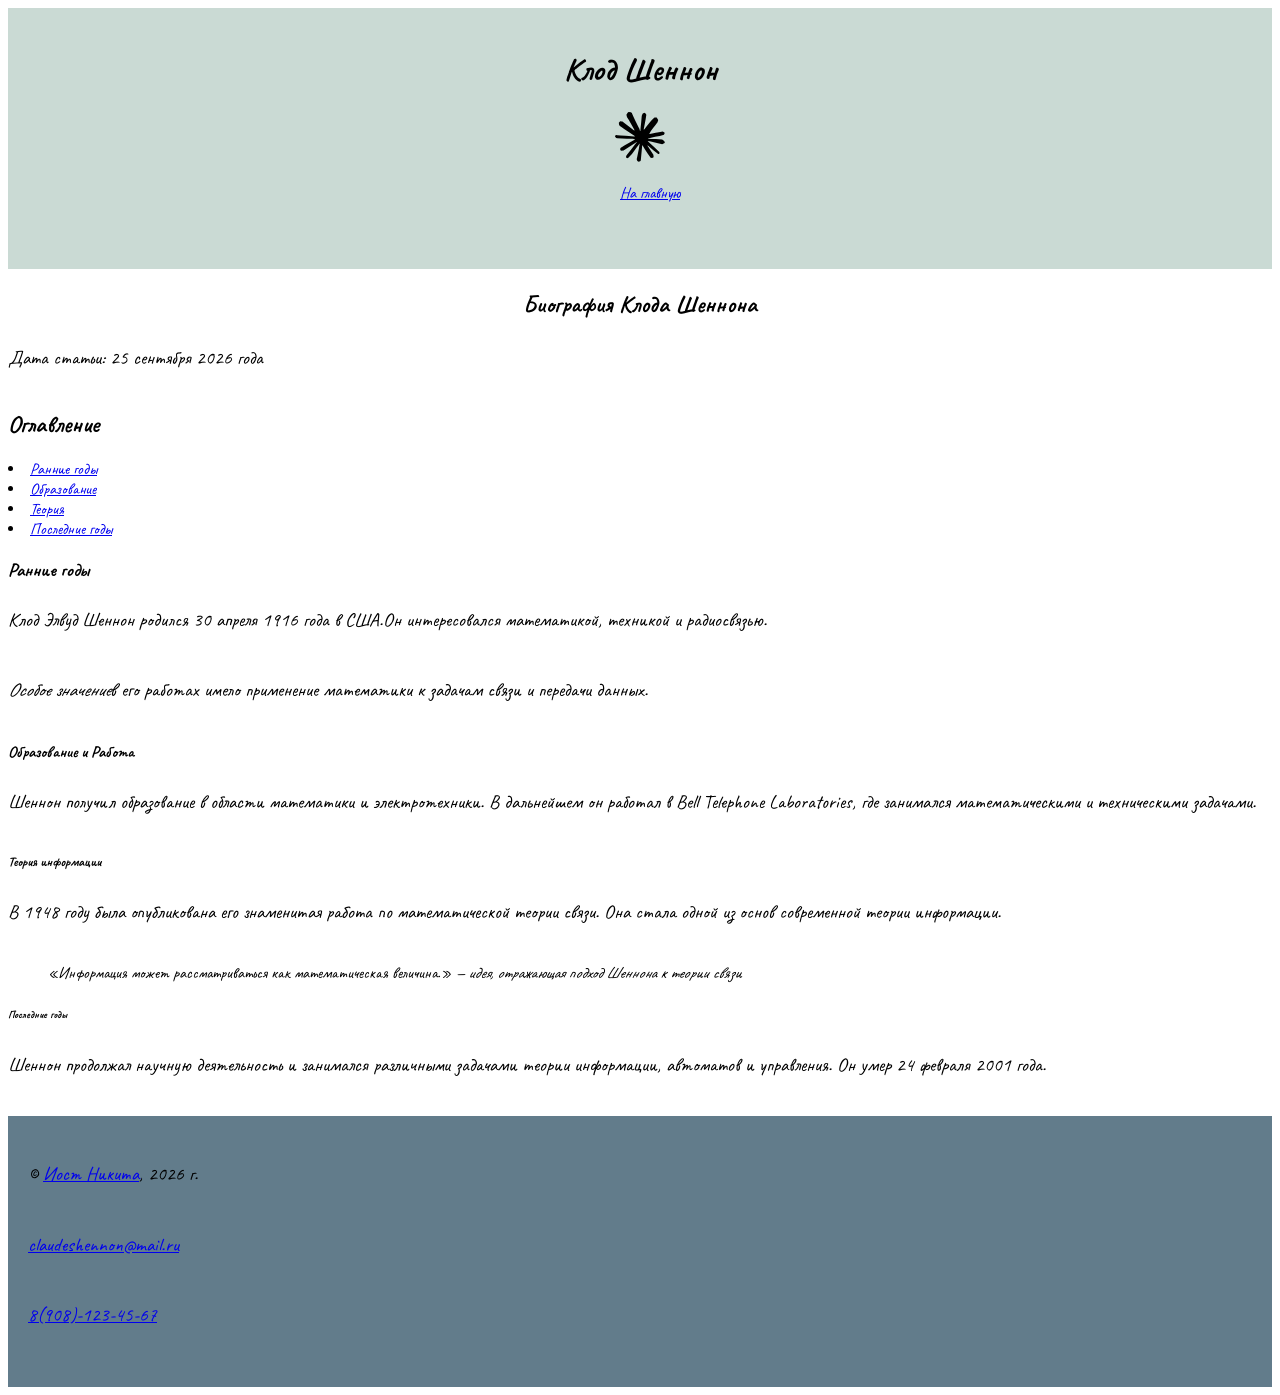
==== pr2/article1.html @ 6f9a9420 "Add files via upload" ====
<!DOCTYPE html>
<html lang="ru">
<head>
    <meta charset="UTF-8">
    <meta name="viewport" content="width=device-width, initial-scale=1.0">
    <title>Клод Шеннон</title>
    <link rel="preconnect" href="https://fonts.googleapis.com">
<link rel="preconnect" href="https://fonts.gstatic.com" crossorigin>
<link href="https://fonts.googleapis.com/css2?family=Caveat:wght@400..700&display=swap" rel="stylesheet">
    <link rel="stylesheet" href="css/style.css">
</head>
<body>
    <header>
        <h1>Клод Шеннон</h1>
        <img width="50px"src="img/claude.svg" alt="icon">
        <nav>
            <ul>
                <li>
                    <a href="index.html">На главную</a>
                </li>
            </ul>
        </nav>
    </header>
    <main>
        <section class="content">
        
            <h2>Биография Клода Шеннона</h2>
            <p>Дата статьи: <time datetime="2026-09-25">25 сентября 2026 года</time> </p>
                <h1>Оглавление</h1>
                <li><a href="#early_years">Ранние годы</a></li>
                <li><a href="#education">Образование</a></li>
                <li><a href="#theory">Теория</a></li>
                <li><a href="#recent_years">Последние годы</a></li>
            <h3 id="early_years">Ранние годы</h3>
            <p>Клод Элвуд Шеннон родился 30 апреля 1916 года в США.Он интересовался математикой, техникой и радиосвязью.</p>
            <p><em>Особое значение</em>в его работах имело применение математики к задачам связи и передачи данных.</p>
            <h4 id="education">Образование и Работа</h4>
            <p>Шеннон получил образование в области математики и электротехники. В дальнейшем он работал в Bell Telephone Laboratories, где занимался математическими и техническими задачами.</p>
            <h5 id="theory">Теория информации</h5>
            <p>В 1948 году была опубликована его знаменитая работа по математической теории связи. Она стала одной из основ современной теории информации.</p>
            <blockquote>
                <q>Информация может рассматриваться как математическая величина.</q>
                <cite>— идея, отражающая подход Шеннона к теории связи</cite>
            </blockquote>
            <h6 id="recent_years">Последние годы</h6>
            <p>Шеннон продолжал научную деятельность и занимался различными задачами теории информации, автоматов и управления. Он умер 24 февраля 2001 года.</p>
        </section>
    </main>
    <footer>
        <p>&copy; <a href="https://vk.com/">Иост Никита</a>, 2026 г.</p>
        <p><a target="_blank" href="mailto:claudeshennon@mail.ru" > claudeshennon@mail.ru </a> </p>
        <p> <a href="tel:89081234567" >8(908)-123-45-67</a></p>
        <p class="footer-icons"><a href="" target="_blank"><i class="fa-brands fa-wikipedia-w"></i></a>
    </footer>
</body>
---- pr2/css/style.css ----
*{
    margin: 0
    padding 0
}
html{ 
    font-size: 1em;
     font-family: "Caveat", cursive;
}

header {
    background-color: rgb(202, 218, 212);
    text-align: center;
    padding-bottom: 50px;
    padding-top: 20px;
}

footer {
    background-color: rgb(98, 124, 139);
    padding: 20px 20px;
}

#about {
    background-color: rgb(207, 217, 231);
    padding: 20px;
    text-align: center;
}

#articles {
    background-color: rgb(183, 215, 245);
    padding: 20px;
}

p {
    text-align: justify;
    font-size: 1.2rem;
    line-height: 2.4rem;
    margin-bottom: 2rem;
}

h2 {
    text-align: center;
    font-size: 1.5rem;
}
ol {
    padding-left: 3rem;
}
nav ul {
    padding-left: 20px;
}
nav ul {
    list-style: none;
    display: flex;  
    gap: 60px;
    justify-content: center;
}
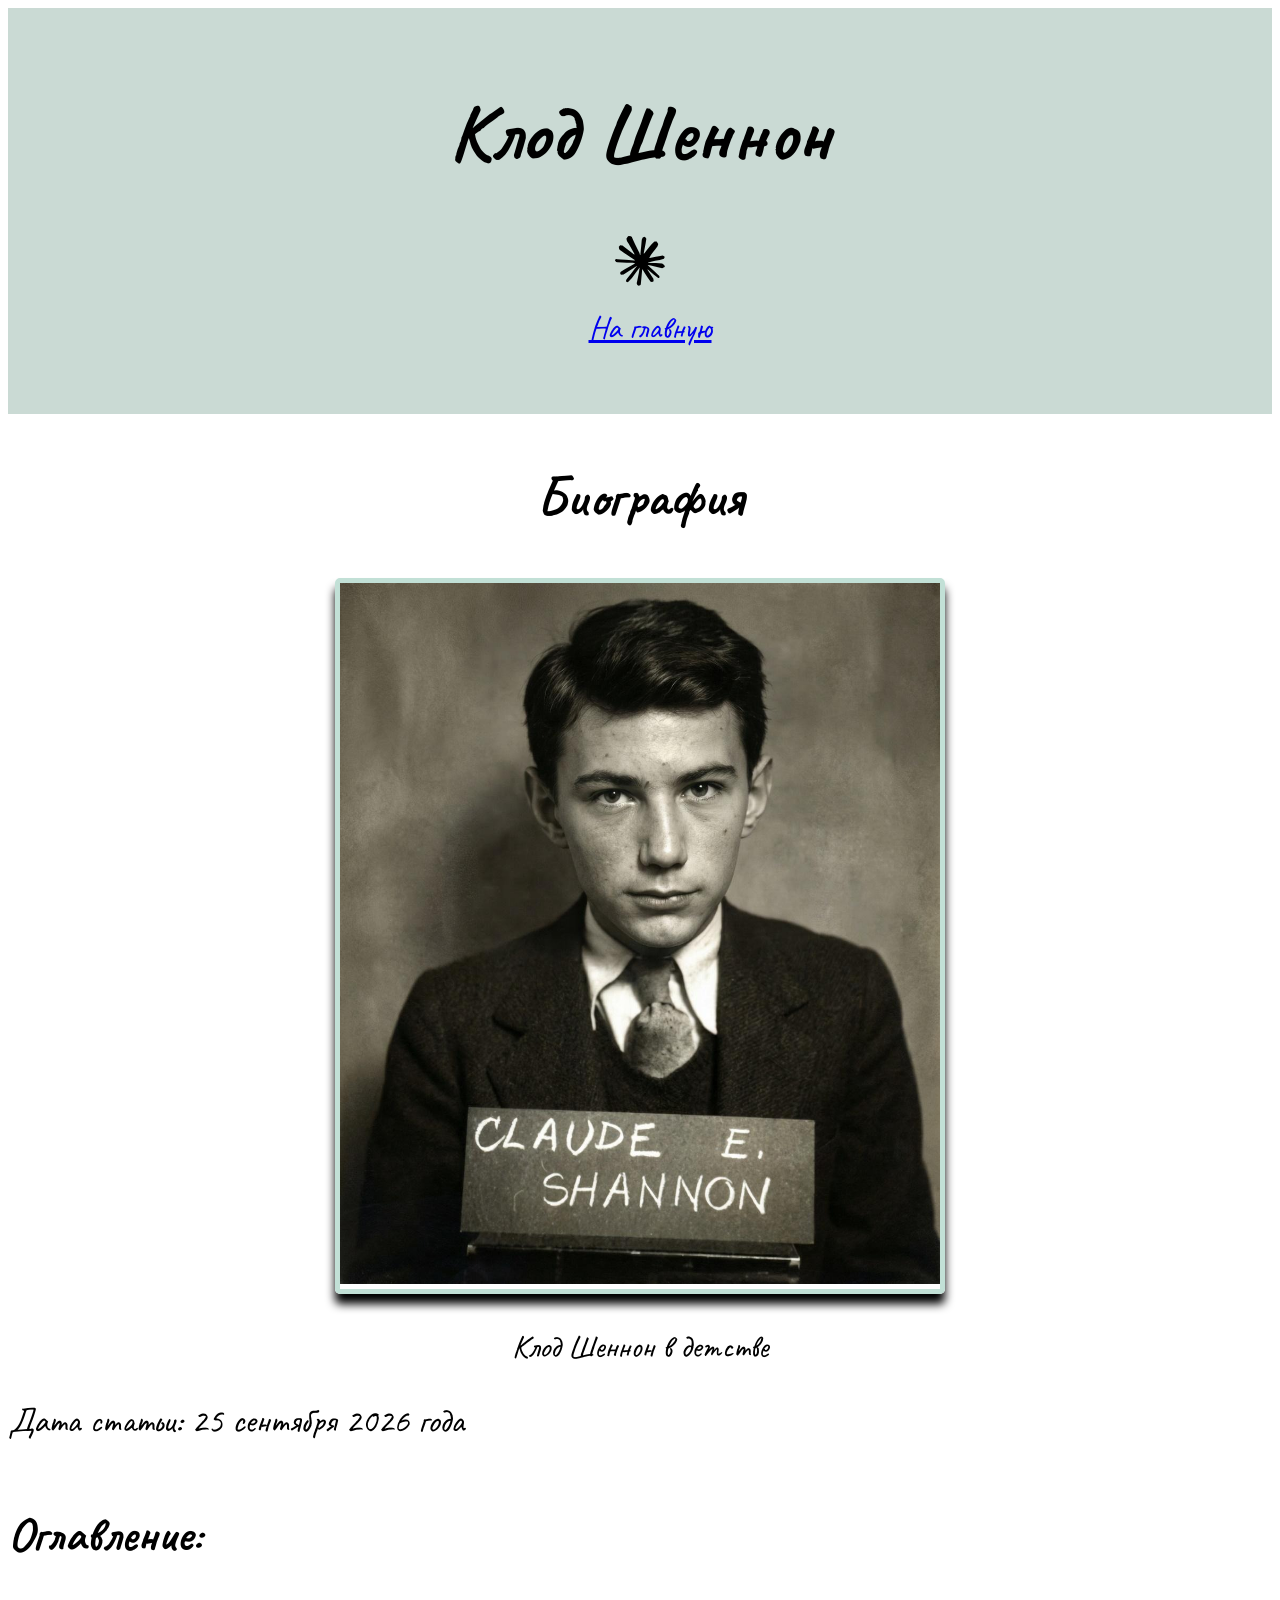
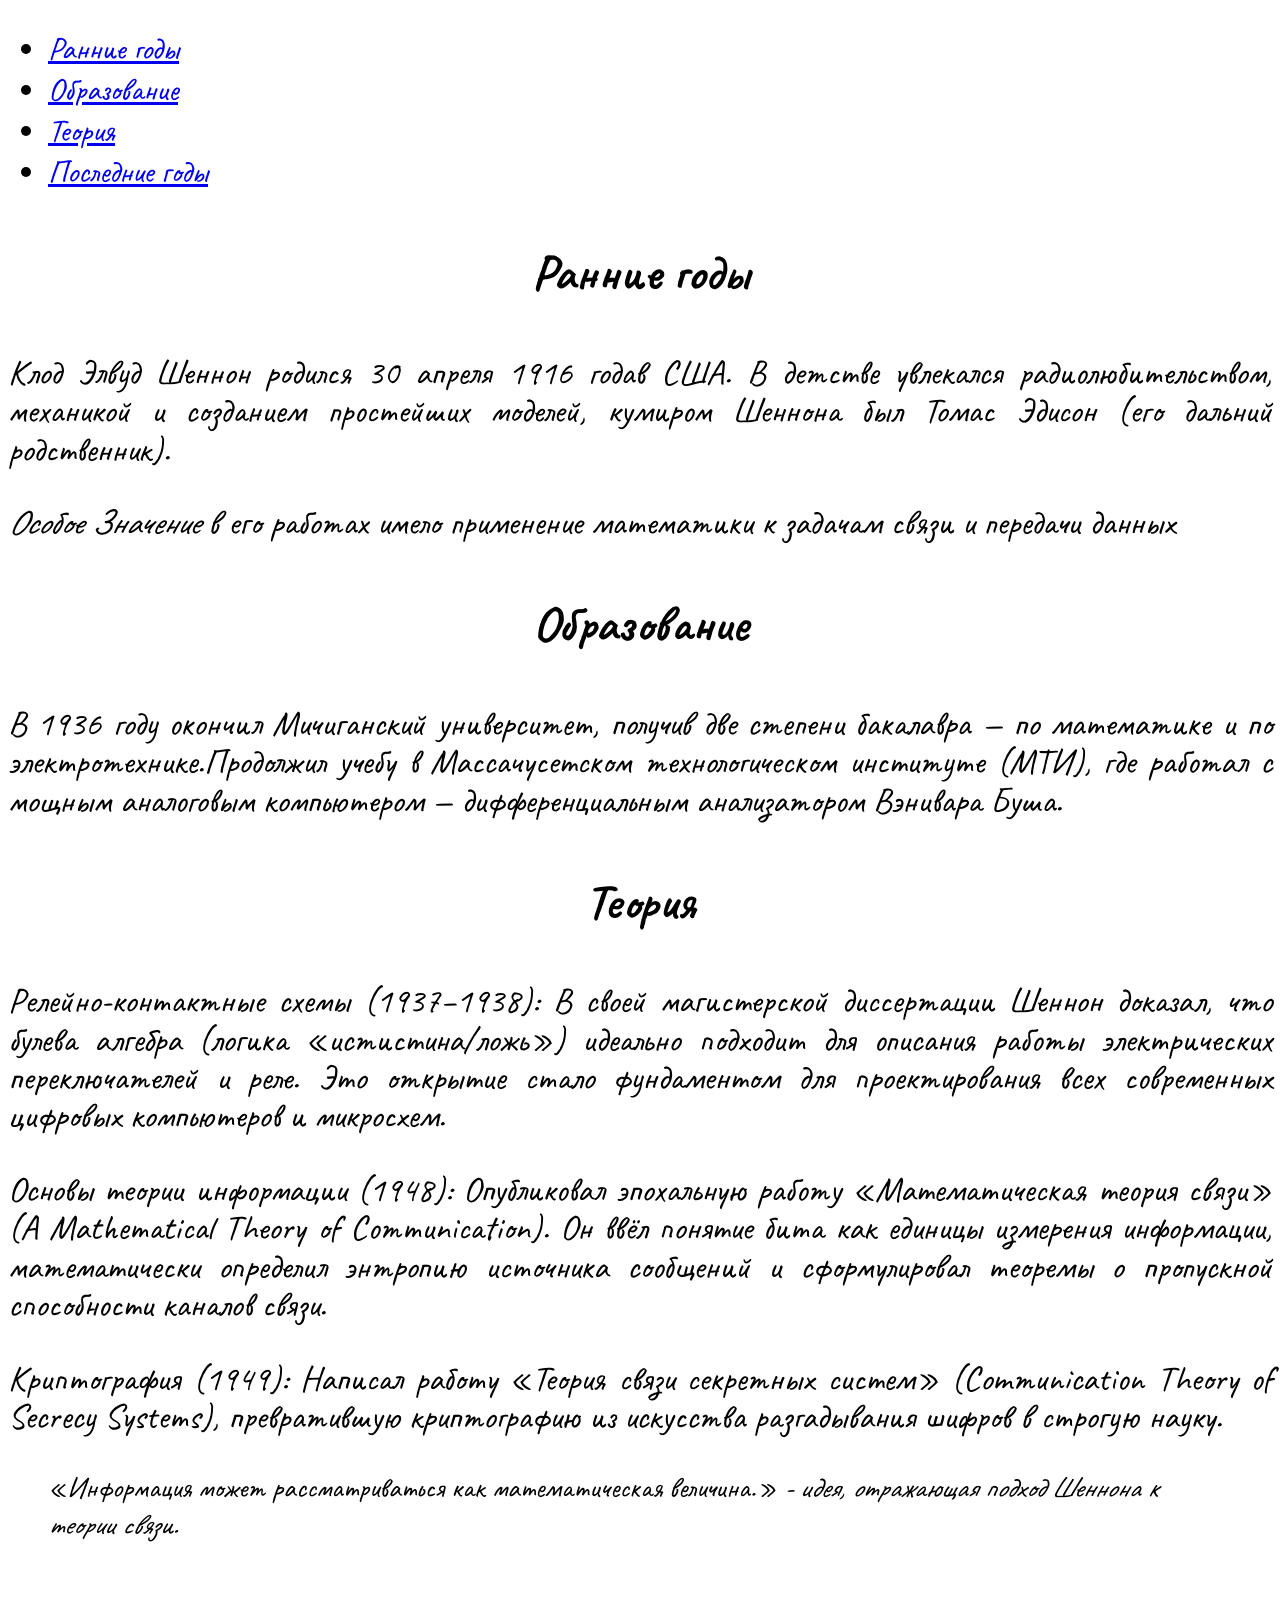
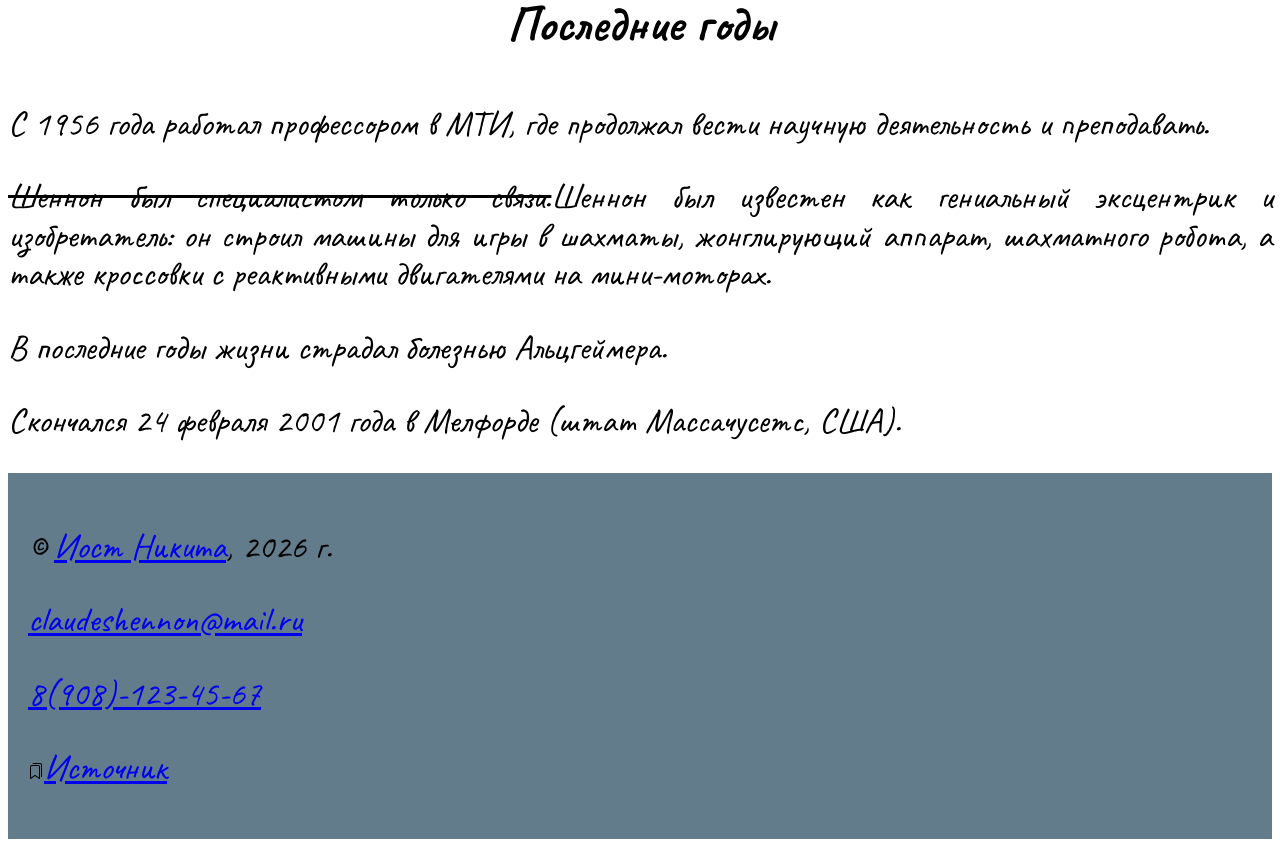
==== commit b7be6c10: "Add files via upload" ====
--- a/pr2/article1.html
+++ b/pr2/article1.html
@@ -23,33 +23,45 @@
     </header>
     <main>
         <section class="content">
-        
-            <h2>Биография Клода Шеннона</h2>
-            <p>Дата статьи: <time datetime="2026-09-25">25 сентября 2026 года</time> </p>
-                <h1>Оглавление</h1>
-                <li><a href="#early_years">Ранние годы</a></li>
-                <li><a href="#education">Образование</a></li>
-                <li><a href="#theory">Теория</a></li>
-                <li><a href="#recent_years">Последние годы</a></li>
-            <h3 id="early_years">Ранние годы</h3>
-            <p>Клод Элвуд Шеннон родился 30 апреля 1916 года в США.Он интересовался математикой, техникой и радиосвязью.</p>
-            <p><em>Особое значение</em>в его работах имело применение математики к задачам связи и передачи данных.</p>
-            <h4 id="education">Образование и Работа</h4>
-            <p>Шеннон получил образование в области математики и электротехники. В дальнейшем он работал в Bell Telephone Laboratories, где занимался математическими и техническими задачами.</p>
-            <h5 id="theory">Теория информации</h5>
-            <p>В 1948 году была опубликована его знаменитая работа по математической теории связи. Она стала одной из основ современной теории информации.</p>
-            <blockquote>
-                <q>Информация может рассматриваться как математическая величина.</q>
-                <cite>— идея, отражающая подход Шеннона к теории связи</cite>
-            </blockquote>
-            <h6 id="recent_years">Последние годы</h6>
-            <p>Шеннон продолжал научную деятельность и занимался различными задачами теории информации, автоматов и управления. Он умер 24 февраля 2001 года.</p>
+            <h2>Биография</h2>
+            <div>
+            <img width="600px"  src="img/194bb89bb1df69897e4e62694b889470.jpeg" alt="Детское фото Клода Шеннона">
+            </div>
+            <figure>Клод Шеннон в детстве</figure>
+            <p>Дата статьи: <time datetime="2026-09-25">25 сентября 2026 года</time></p>
+            <h4>Оглавление:</h4>
+            <ul>
+            <li><a href="#early_years">Ранние годы</a></li>
+            <li><a href="#education">Образование</a></li>
+            <li><a href="#theory">Теория</a></li>
+            <li><a href="#recent_years">Последние годы</a></li>
+            </ul>
+        <h3 id="early_years">Ранние годы</h3>
+        <p>Клод Элвуд Шеннон родился <time datetime="1916-04-30">30 апреля 1916 года</time>в США. В детстве увлекался радиолюбительством, механикой и созданием простейших моделей, кумиром Шеннона был Томас Эдисон (его дальний родственник).</p>
+        <p><em>Особое Значение</em> в его работах имело применение математики к задачам связи и передачи данных</p>
+        <h3 id="education">Образование</h3>
+        <p>В 1936 году окончил Мичиганский университет, получив две степени бакалавра — по математике и по электротехнике.Продолжил учебу в Массачусетском технологическом институте (МТИ), где работал с мощным аналоговым компьютером — дифференциальным анализатором Вэнивара Буша.</p>
+        <h3 id="theory">Теория</h3>
+        <p>Релейно-контактные схемы (1937–1938): В своей магистерской диссертации Шеннон доказал, что булева алгебра (логика «истистина/ложь») идеально подходит для описания работы электрических переключателей и реле. Это открытие стало фундаментом для проектирования всех современных цифровых компьютеров и микросхем.</p>
+        <p>Основы теории информации (1948): Опубликовал эпохальную работу «Математическая теория связи» (A Mathematical Theory of Communication). Он ввёл понятие бита как единицы измерения информации, математически определил энтропию источника сообщений и сформулировал теоремы о пропускной способности каналов связи.</p>
+        <p>Криптография (1949): Написал работу «Теория связи секретных систем» (Communication Theory of Secrecy Systems), превратившую криптографию из искусства разгадывания шифров в строгую науку.</p>
+        <blockquote>
+            <q>Информация может рассматриваться как математическая величина.</q>
+            <cite>- идея, отражающая подход Шеннона к теории связи.</cite>
+        </blockquote>
+        <h3 id="recent_years">Последние годы</h3>
+        <p>С 1956 года работал профессором в МТИ, где продолжал вести научную деятельность и преподавать.</p>
+        <p><del>Шеннон был специалистом только связи.</del>Шеннон был известен как гениальный эксцентрик и изобретатель: он строил машины для игры в шахматы, жонглирующий аппарат, шахматного робота, а также кроссовки с реактивными двигателями на мини-моторах.</p>
+        <p>В последние годы жизни страдал болезнью Альцгеймера.</p>
+        <p>Скончался <time datetime="2001-02-24">24 февраля 2001 года</time> в Мелфорде (штат Массачусетс, США).</p>
+        </blockquote>
         </section>
     </main>
     <footer>
         <p>&copy; <a href="https://vk.com/">Иост Никита</a>, 2026 г.</p>
         <p><a target="_blank" href="mailto:claudeshennon@mail.ru" > claudeshennon@mail.ru </a> </p>
-        <p> <a href="tel:89081234567" >8(908)-123-45-67</a></p>
-        <p class="footer-icons"><a href="" target="_blank"><i class="fa-brands fa-wikipedia-w"></i></a>
+        <p><a href="tel:89081234567" >8(908)-123-45-67</a></p>
+        <p><img src="img/bookmarks.svg" alt="icon"><a target="_blank" href="https://ru.wikipedia.org/wiki/%D0%A8%D0%B5%D0%BD%D0%BD%D0%BE%D0%BD,_%D0%9A%D0%BB%D0%BE%D0%B4" >Источник</a></p>
+        
     </footer>
 </body>
--- a/pr2/css/style.css
+++ b/pr2/css/style.css
@@ -32,14 +32,14 @@
 
 p {
     text-align: justify;
-    font-size: 1.2rem;
+    font-size: 2.2rem;
     line-height: 2.4rem;
     margin-bottom: 2rem;
 }
 
 h2 {
     text-align: center;
-    font-size: 1.5rem;
+    font-size: 3.5rem;
 }
 ol {
     padding-left: 3rem;
@@ -52,4 +52,38 @@
     display: flex;  
     gap: 60px;
     justify-content: center;
-}+}
+h3 {
+    text-align: center;
+    font-size: 3.1rem;
+}
+blockquote {
+    font-size: 1.8rem;
+}
+li {
+    font-size: 2rem;
+}
+figure {
+    font-size: 2rem;
+    text-align: center;
+}
+div {
+    text-align: center;
+    border: 5px solid;
+    border-radius: 5px;
+    box-shadow: 0px 10px 10px;
+    display: block;
+    padding: 0;
+    width: fit-content;
+    border-color: rgb(194, 224, 214);
+    margin: 0 auto;
+}
+h1 {
+    font-size: 5rem;
+}
+h4 {
+    font-size: 3rem;
+}
+dl {
+    font-size: 2.5rem;
+}
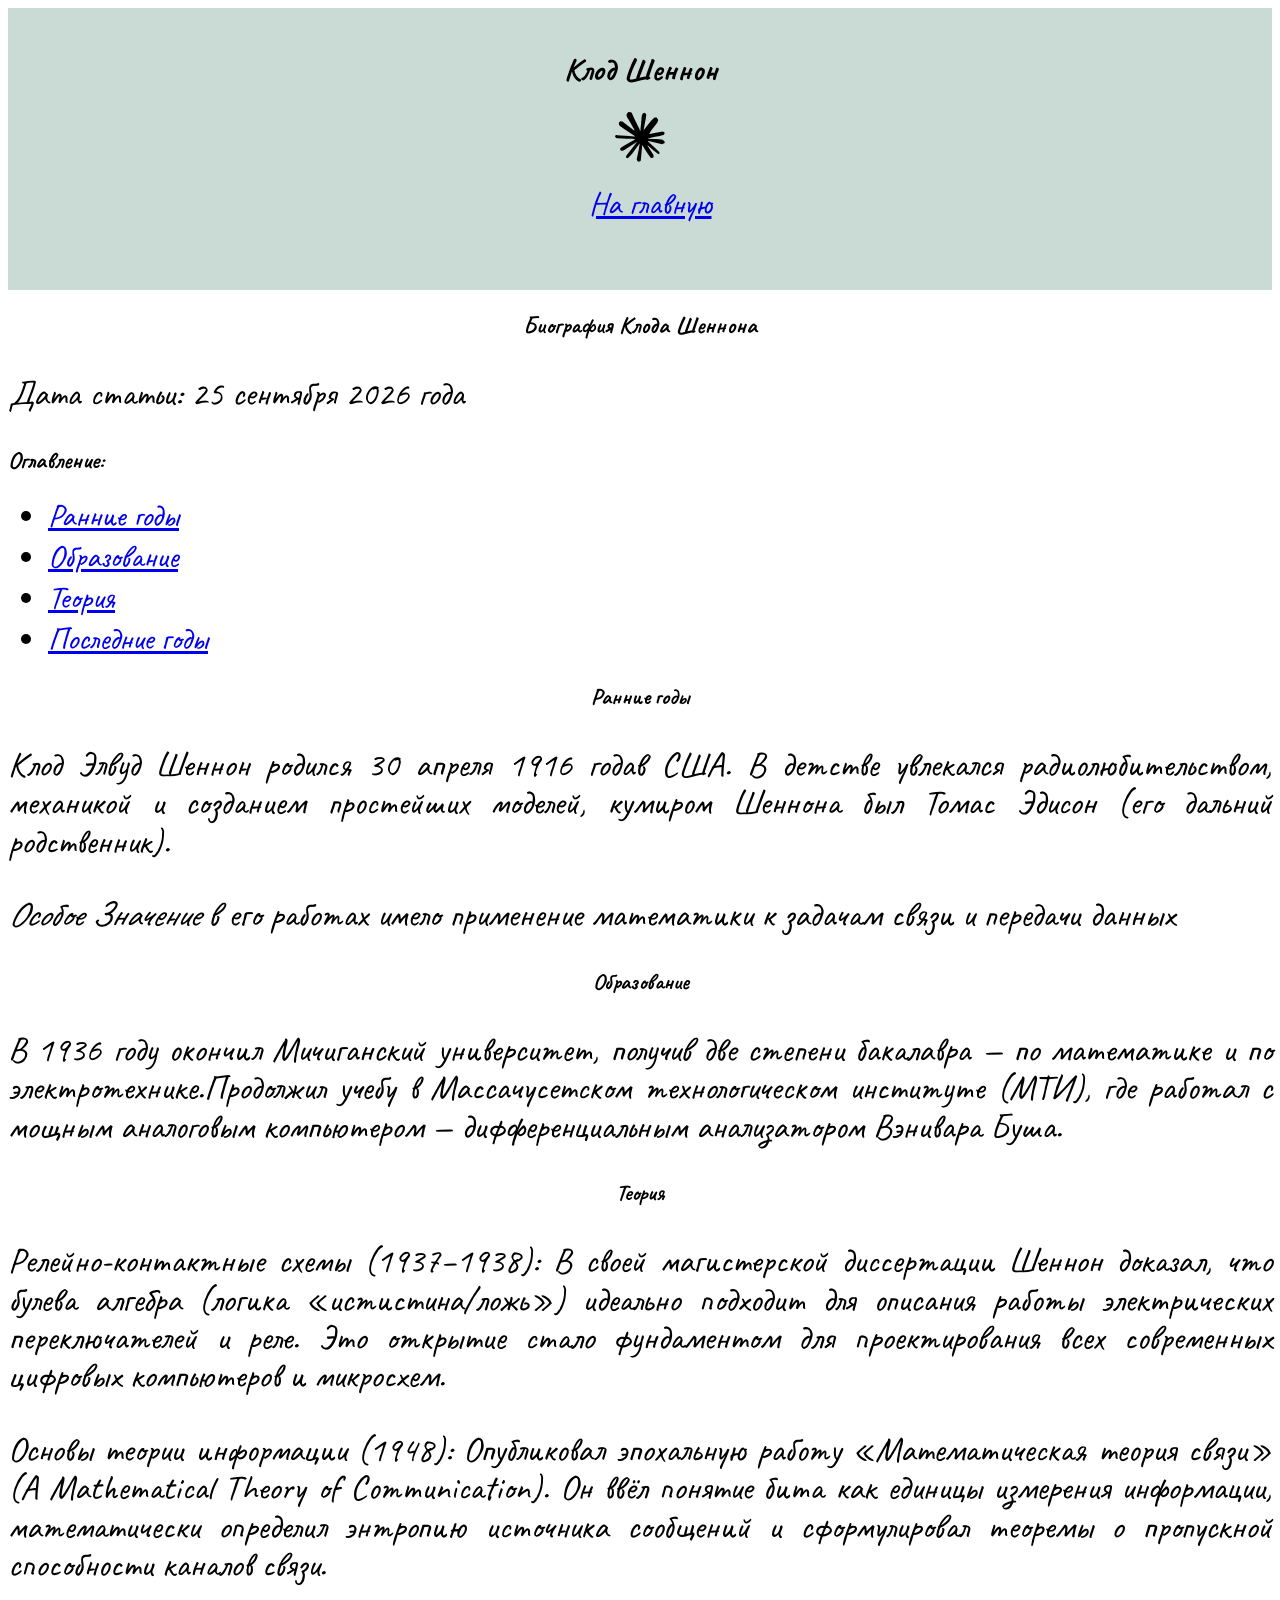
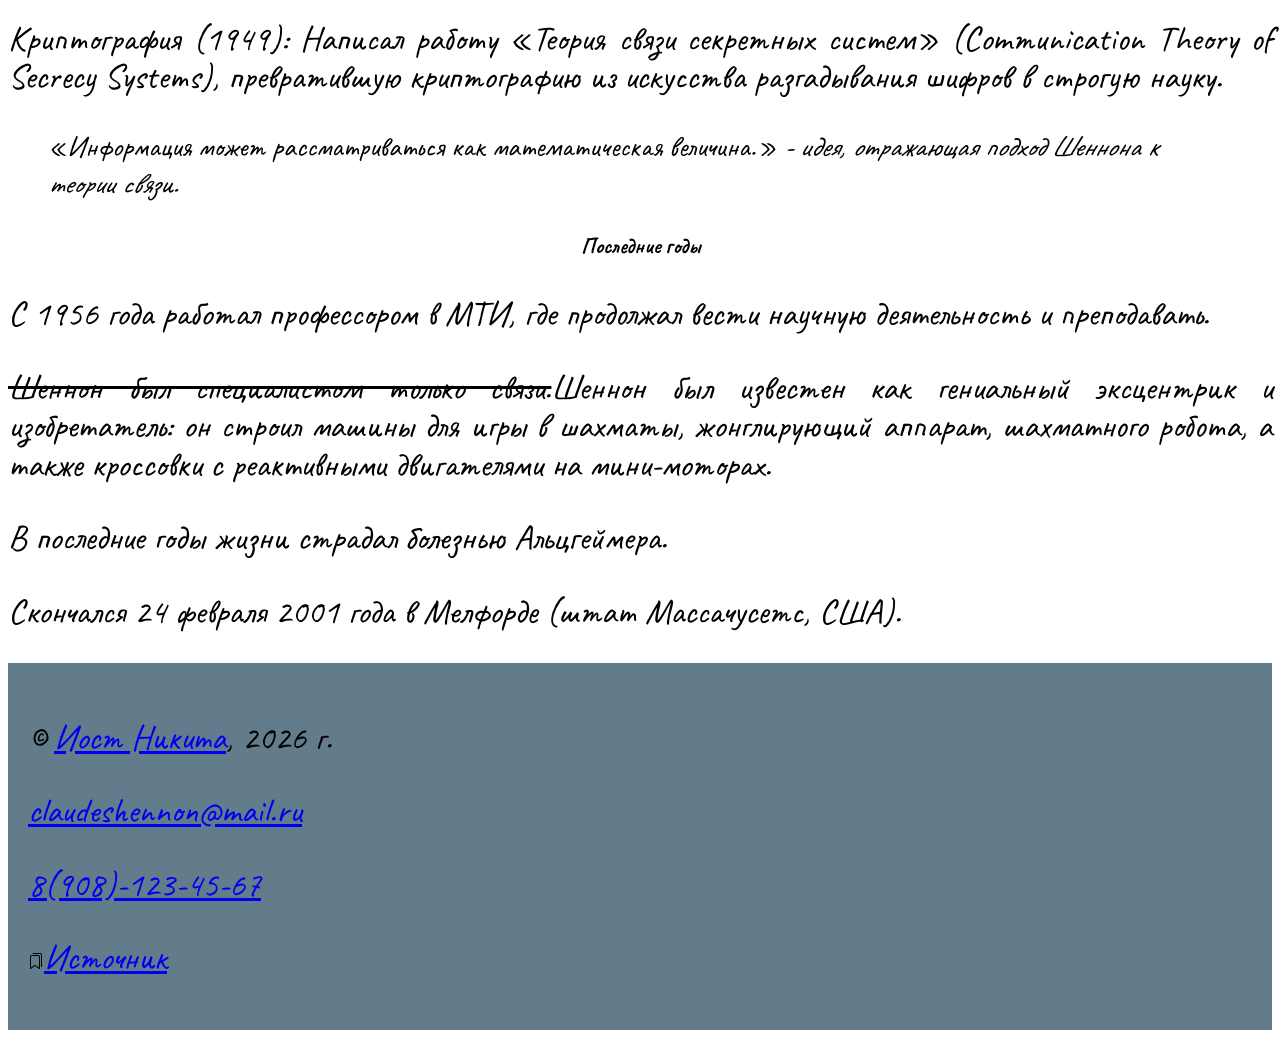
==== commit 78c1efe2: "Add files via upload" ====
--- a/pr2/article1.html
+++ b/pr2/article1.html
@@ -23,13 +23,9 @@
     </header>
     <main>
         <section class="content">
-            <h2>Биография</h2>
-            <div>
-            <img width="600px"  src="img/194bb89bb1df69897e4e62694b889470.jpeg" alt="Детское фото Клода Шеннона">
-            </div>
-            <figure>Клод Шеннон в детстве</figure>
+            <h2>Биография Клода Шеннона</h2>
             <p>Дата статьи: <time datetime="2026-09-25">25 сентября 2026 года</time></p>
-            <h4>Оглавление:</h4>
+            <h1>Оглавление:</h1>
             <ul>
             <li><a href="#early_years">Ранние годы</a></li>
             <li><a href="#education">Образование</a></li>
@@ -39,9 +35,9 @@
         <h3 id="early_years">Ранние годы</h3>
         <p>Клод Элвуд Шеннон родился <time datetime="1916-04-30">30 апреля 1916 года</time>в США. В детстве увлекался радиолюбительством, механикой и созданием простейших моделей, кумиром Шеннона был Томас Эдисон (его дальний родственник).</p>
         <p><em>Особое Значение</em> в его работах имело применение математики к задачам связи и передачи данных</p>
-        <h3 id="education">Образование</h3>
+        <h3 id="education">Образование</h4>
         <p>В 1936 году окончил Мичиганский университет, получив две степени бакалавра — по математике и по электротехнике.Продолжил учебу в Массачусетском технологическом институте (МТИ), где работал с мощным аналоговым компьютером — дифференциальным анализатором Вэнивара Буша.</p>
-        <h3 id="theory">Теория</h3>
+        <h3 id="theory">Теория</h5>
         <p>Релейно-контактные схемы (1937–1938): В своей магистерской диссертации Шеннон доказал, что булева алгебра (логика «истистина/ложь») идеально подходит для описания работы электрических переключателей и реле. Это открытие стало фундаментом для проектирования всех современных цифровых компьютеров и микросхем.</p>
         <p>Основы теории информации (1948): Опубликовал эпохальную работу «Математическая теория связи» (A Mathematical Theory of Communication). Он ввёл понятие бита как единицы измерения информации, математически определил энтропию источника сообщений и сформулировал теоремы о пропускной способности каналов связи.</p>
         <p>Криптография (1949): Написал работу «Теория связи секретных систем» (Communication Theory of Secrecy Systems), превратившую криптографию из искусства разгадывания шифров в строгую науку.</p>
@@ -49,11 +45,11 @@
             <q>Информация может рассматриваться как математическая величина.</q>
             <cite>- идея, отражающая подход Шеннона к теории связи.</cite>
         </blockquote>
-        <h3 id="recent_years">Последние годы</h3>
+        <h3 id="recent_years">Последние годы</h6>
         <p>С 1956 года работал профессором в МТИ, где продолжал вести научную деятельность и преподавать.</p>
         <p><del>Шеннон был специалистом только связи.</del>Шеннон был известен как гениальный эксцентрик и изобретатель: он строил машины для игры в шахматы, жонглирующий аппарат, шахматного робота, а также кроссовки с реактивными двигателями на мини-моторах.</p>
         <p>В последние годы жизни страдал болезнью Альцгеймера.</p>
-        <p>Скончался <time datetime="2001-02-24">24 февраля 2001 года</time> в Мелфорде (штат Массачусетс, США).</p>
+        <p>Скончался 24 февраля 2001 года в Мелфорде (штат Массачусетс, США).</p>
         </blockquote>
         </section>
     </main>
--- a/pr2/css/style.css
+++ b/pr2/css/style.css
@@ -39,7 +39,7 @@
 
 h2 {
     text-align: center;
-    font-size: 3.5rem;
+    font-size: 1.5rem;
 }
 ol {
     padding-left: 3rem;
@@ -55,7 +55,7 @@
 }
 h3 {
     text-align: center;
-    font-size: 3.1rem;
+    font-size: 1.4rem;
 }
 blockquote {
     font-size: 1.8rem;
@@ -63,27 +63,3 @@
 li {
     font-size: 2rem;
 }
-figure {
-    font-size: 2rem;
-    text-align: center;
-}
-div {
-    text-align: center;
-    border: 5px solid;
-    border-radius: 5px;
-    box-shadow: 0px 10px 10px;
-    display: block;
-    padding: 0;
-    width: fit-content;
-    border-color: rgb(194, 224, 214);
-    margin: 0 auto;
-}
-h1 {
-    font-size: 5rem;
-}
-h4 {
-    font-size: 3rem;
-}
-dl {
-    font-size: 2.5rem;
-}
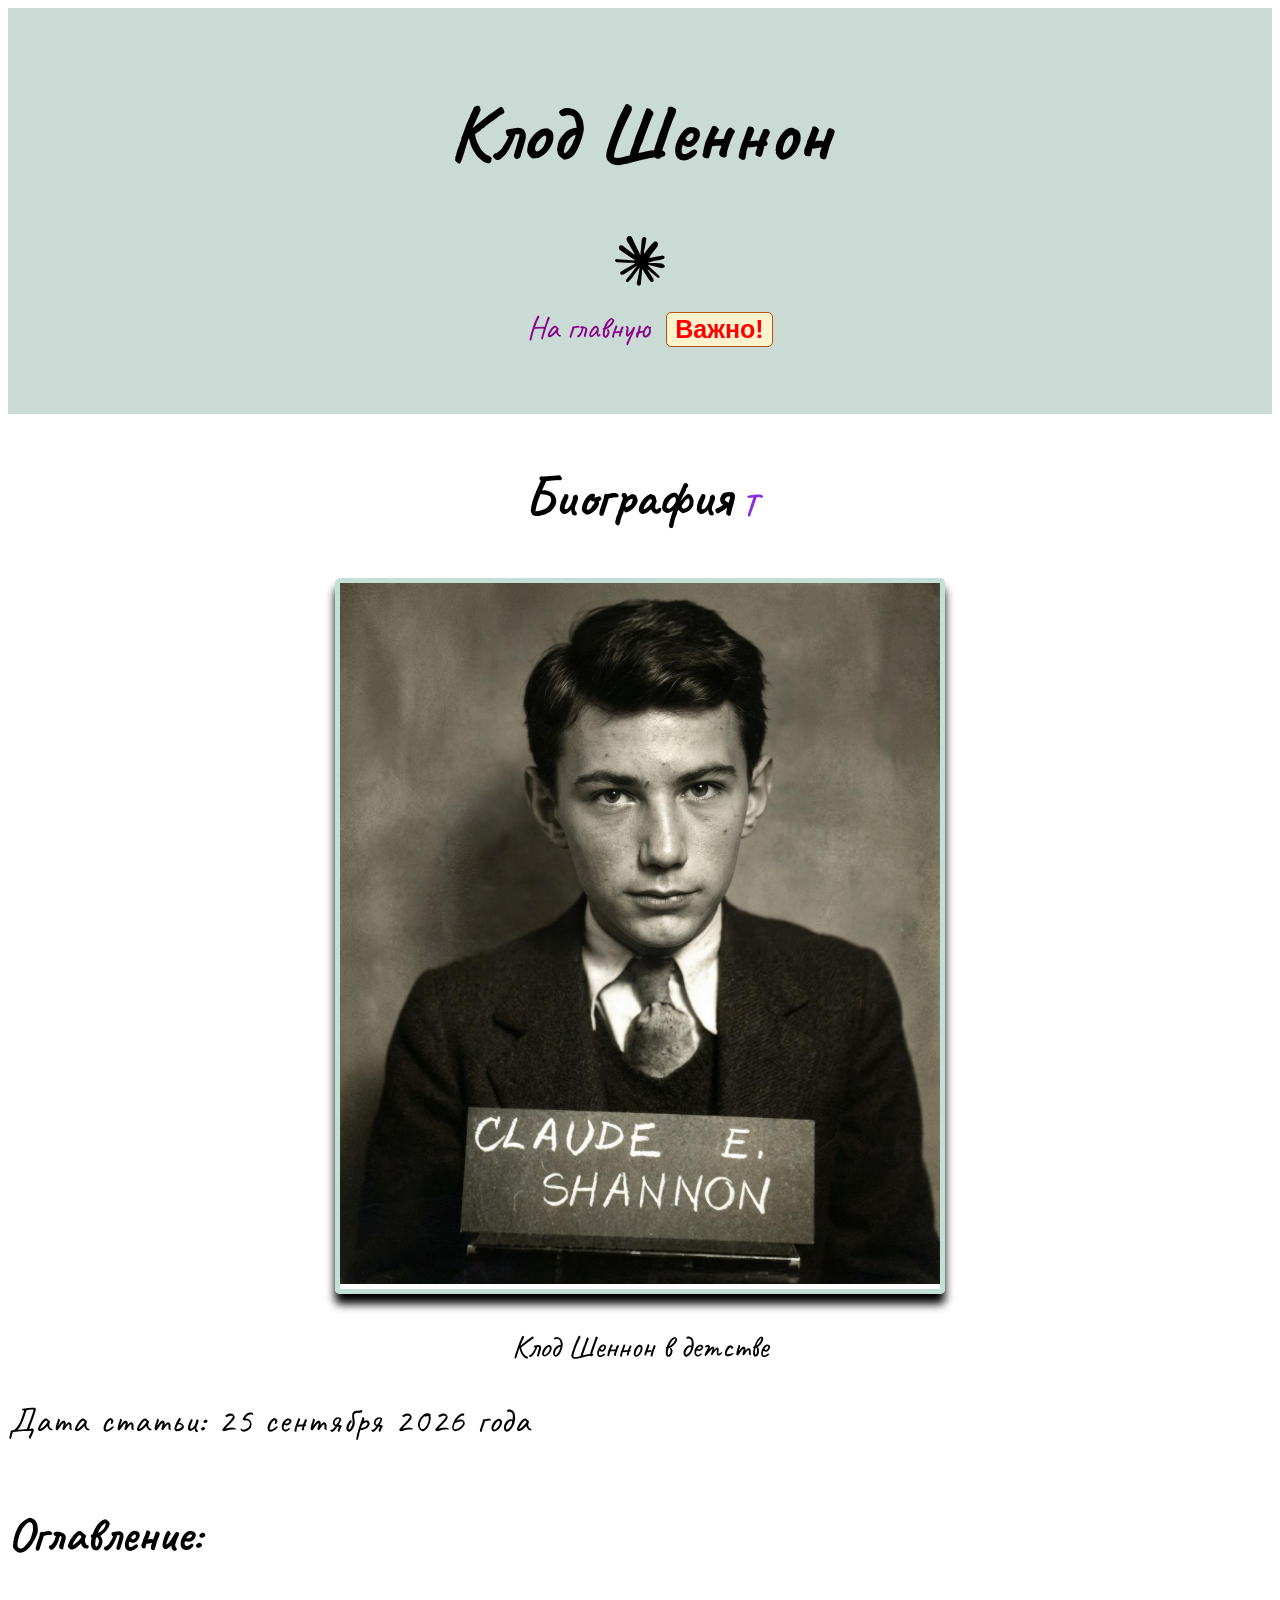
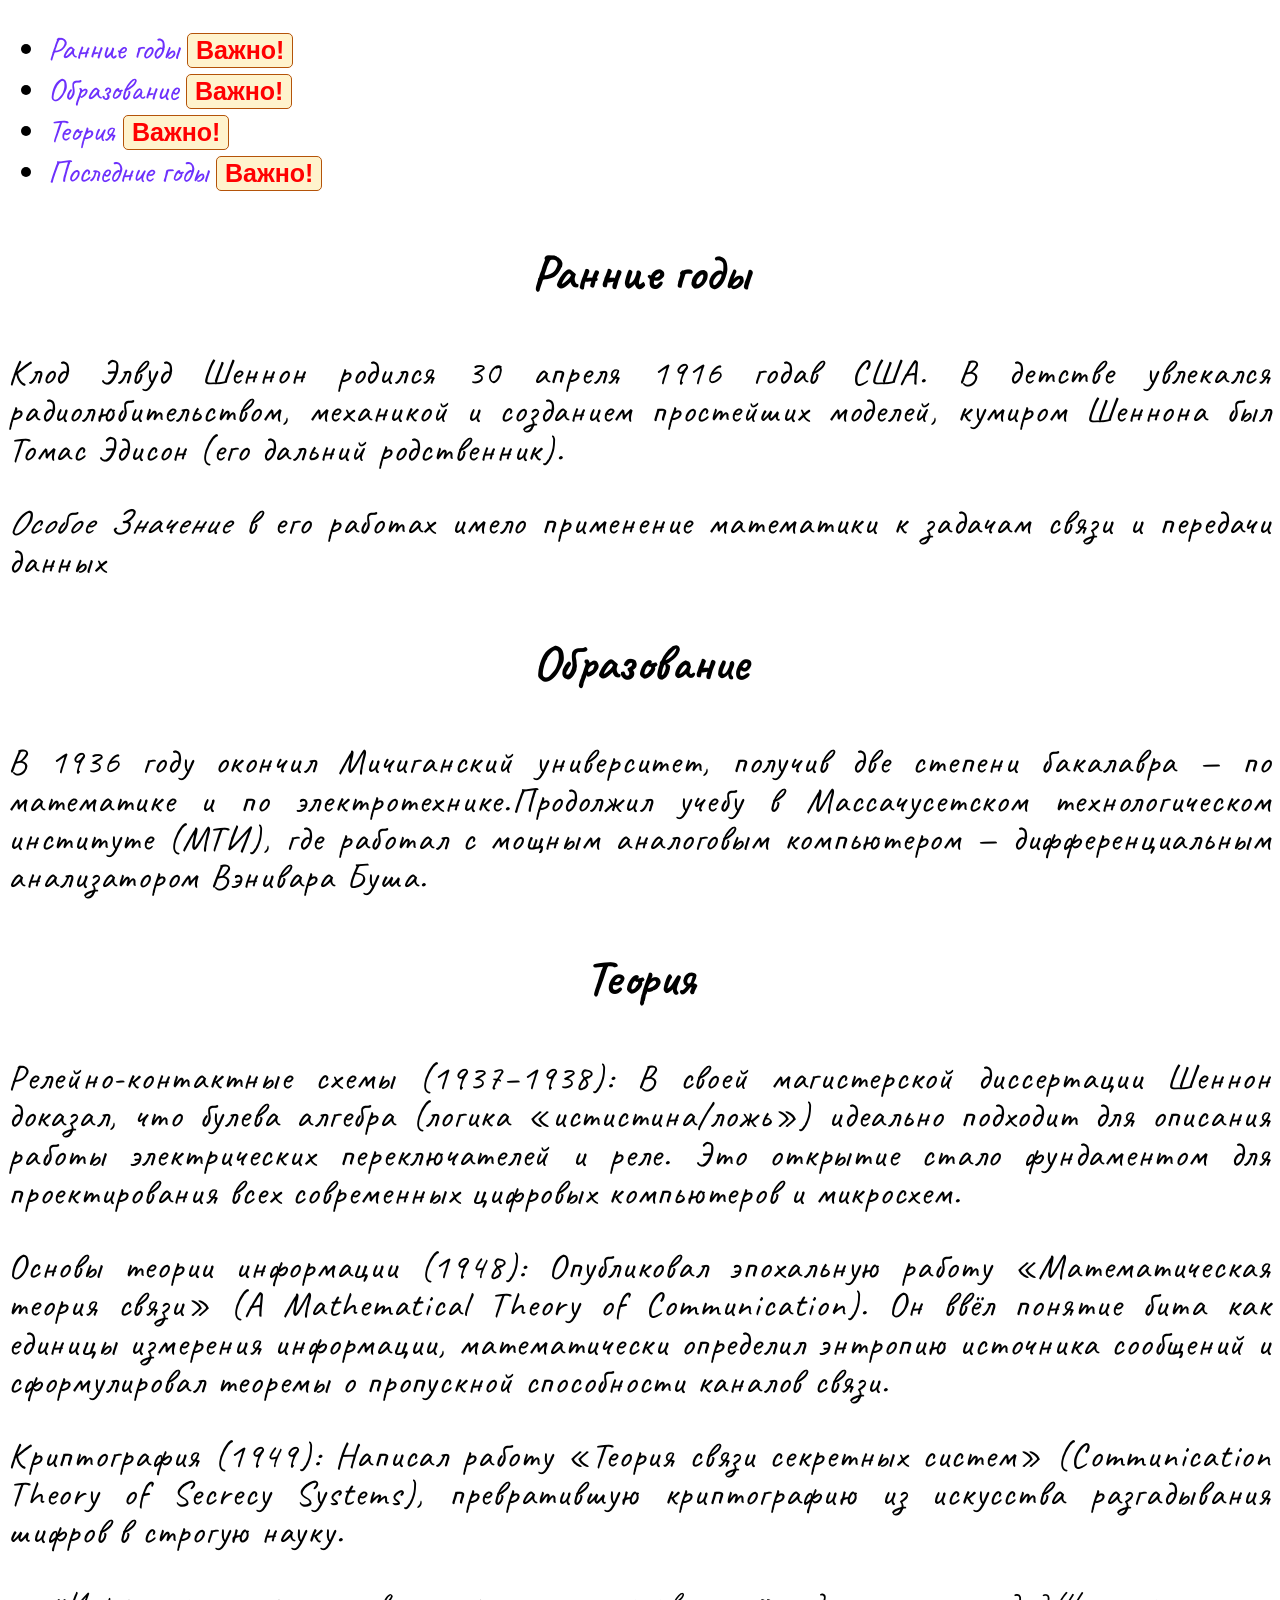
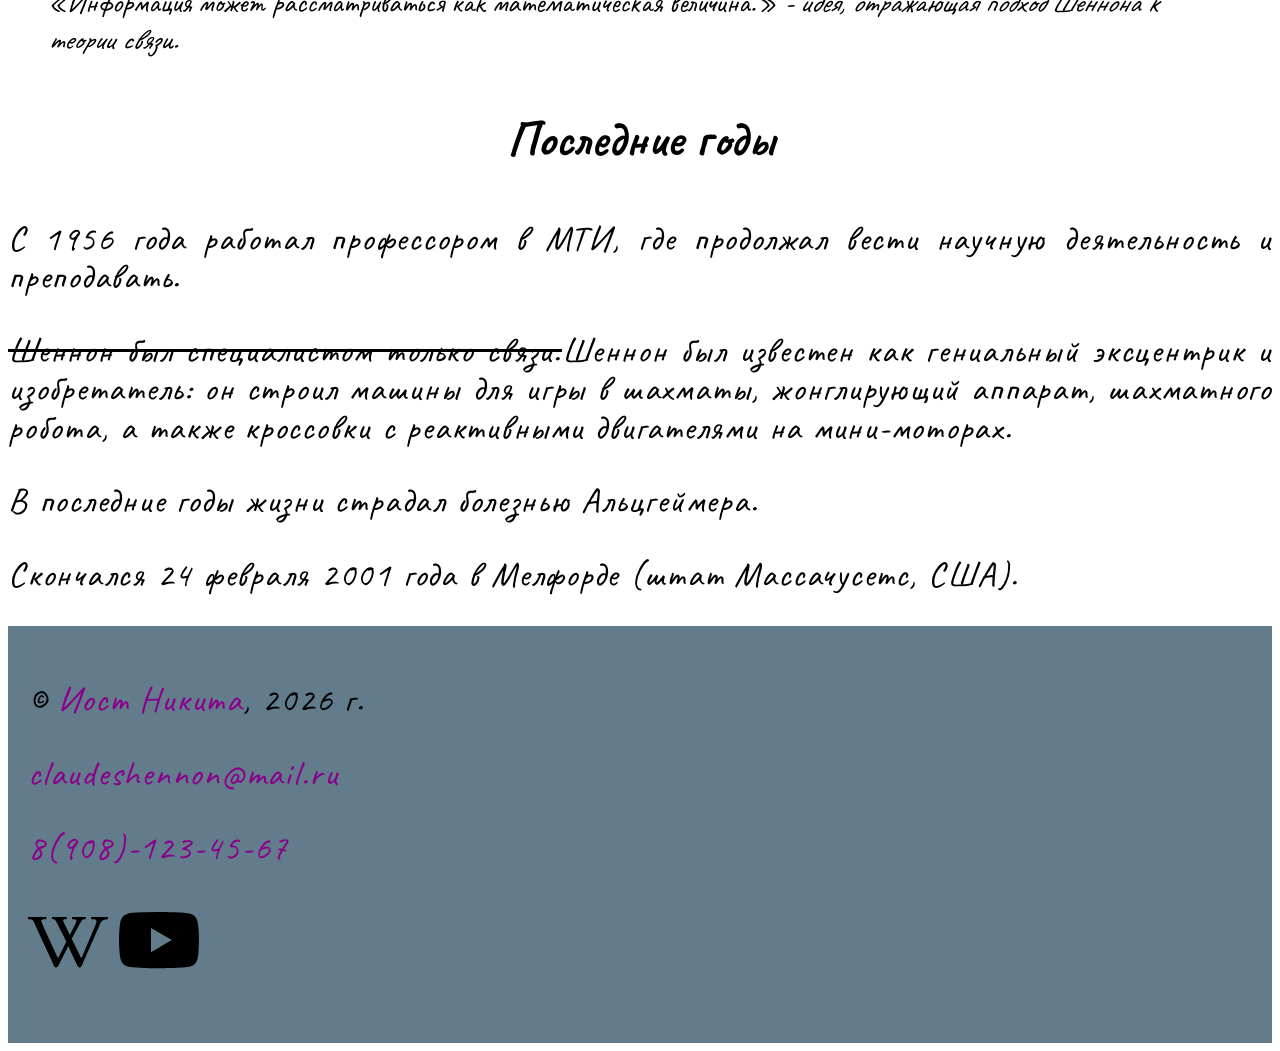
==== commit 1155b3b0: "Add files via upload" ====
--- a/pr2/article1.html
+++ b/pr2/article1.html
@@ -23,9 +23,13 @@
     </header>
     <main>
         <section class="content">
-            <h2>Биография Клода Шеннона</h2>
+            <h2>Биография</h2>
+            <div>
+            <img width="600px"  src="img/194bb89bb1df69897e4e62694b889470.jpeg" alt="Детское фото Клода Шеннона">
+            </div>
+            <figure>Клод Шеннон в детстве</figure>
             <p>Дата статьи: <time datetime="2026-09-25">25 сентября 2026 года</time></p>
-            <h1>Оглавление:</h1>
+            <h4>Оглавление:</h4>
             <ul>
             <li><a href="#early_years">Ранние годы</a></li>
             <li><a href="#education">Образование</a></li>
@@ -35,9 +39,9 @@
         <h3 id="early_years">Ранние годы</h3>
         <p>Клод Элвуд Шеннон родился <time datetime="1916-04-30">30 апреля 1916 года</time>в США. В детстве увлекался радиолюбительством, механикой и созданием простейших моделей, кумиром Шеннона был Томас Эдисон (его дальний родственник).</p>
         <p><em>Особое Значение</em> в его работах имело применение математики к задачам связи и передачи данных</p>
-        <h3 id="education">Образование</h4>
+        <h3 id="education">Образование</h3>
         <p>В 1936 году окончил Мичиганский университет, получив две степени бакалавра — по математике и по электротехнике.Продолжил учебу в Массачусетском технологическом институте (МТИ), где работал с мощным аналоговым компьютером — дифференциальным анализатором Вэнивара Буша.</p>
-        <h3 id="theory">Теория</h5>
+        <h3 id="theory">Теория</h3>
         <p>Релейно-контактные схемы (1937–1938): В своей магистерской диссертации Шеннон доказал, что булева алгебра (логика «истистина/ложь») идеально подходит для описания работы электрических переключателей и реле. Это открытие стало фундаментом для проектирования всех современных цифровых компьютеров и микросхем.</p>
         <p>Основы теории информации (1948): Опубликовал эпохальную работу «Математическая теория связи» (A Mathematical Theory of Communication). Он ввёл понятие бита как единицы измерения информации, математически определил энтропию источника сообщений и сформулировал теоремы о пропускной способности каналов связи.</p>
         <p>Криптография (1949): Написал работу «Теория связи секретных систем» (Communication Theory of Secrecy Systems), превратившую криптографию из искусства разгадывания шифров в строгую науку.</p>
@@ -45,11 +49,11 @@
             <q>Информация может рассматриваться как математическая величина.</q>
             <cite>- идея, отражающая подход Шеннона к теории связи.</cite>
         </blockquote>
-        <h3 id="recent_years">Последние годы</h6>
+        <h3 id="recent_years">Последние годы</h3>
         <p>С 1956 года работал профессором в МТИ, где продолжал вести научную деятельность и преподавать.</p>
         <p><del>Шеннон был специалистом только связи.</del>Шеннон был известен как гениальный эксцентрик и изобретатель: он строил машины для игры в шахматы, жонглирующий аппарат, шахматного робота, а также кроссовки с реактивными двигателями на мини-моторах.</p>
         <p>В последние годы жизни страдал болезнью Альцгеймера.</p>
-        <p>Скончался 24 февраля 2001 года в Мелфорде (штат Массачусетс, США).</p>
+        <p>Скончался <time datetime="2001-02-24">24 февраля 2001 года</time> в Мелфорде (штат Массачусетс, США).</p>
         </blockquote>
         </section>
     </main>
@@ -57,7 +61,7 @@
         <p>&copy; <a href="https://vk.com/">Иост Никита</a>, 2026 г.</p>
         <p><a target="_blank" href="mailto:claudeshennon@mail.ru" > claudeshennon@mail.ru </a> </p>
         <p><a href="tel:89081234567" >8(908)-123-45-67</a></p>
-        <p><img src="img/bookmarks.svg" alt="icon"><a target="_blank" href="https://ru.wikipedia.org/wiki/%D0%A8%D0%B5%D0%BD%D0%BD%D0%BE%D0%BD,_%D0%9A%D0%BB%D0%BE%D0%B4" >Источник</a></p>
-        
+        <p><a href="https://ru.wikipedia.org/wiki/%D0%A8%D0%B5%D0%BD%D0%BD%D0%BE%D0%BD,_%D0%9A%D0%BB%D0%BE%D0%B4" a target="_blank"><img width="80px" src="img/wikipedia.svg"></a>
+        <a href="https://www.youtube.com/watch?v=z2Whj_nL-x8" a target="_blank"><img width="80px" src="img/youtube.svg"></a></p>
     </footer>
 </body>
--- a/pr2/css/style.css
+++ b/pr2/css/style.css
@@ -12,6 +12,7 @@
     text-align: center;
     padding-bottom: 50px;
     padding-top: 20px;
+
 }
 
 footer {
@@ -35,11 +36,12 @@
     font-size: 2.2rem;
     line-height: 2.4rem;
     margin-bottom: 2rem;
+    letter-spacing: 0.05em;
 }
 
 h2 {
     text-align: center;
-    font-size: 1.5rem;
+    font-size: 3.5rem;
 }
 ol {
     padding-left: 3rem;
@@ -55,7 +57,7 @@
 }
 h3 {
     text-align: center;
-    font-size: 1.4rem;
+    font-size: 3.1rem;
 }
 blockquote {
     font-size: 1.8rem;
@@ -63,3 +65,104 @@
 li {
     font-size: 2rem;
 }
+figure {
+    font-size: 2rem;
+    text-align: center;
+}
+div {
+    text-align: center;
+    border: 5px solid;
+    border-radius: 5px;
+    box-shadow: 0px 10px 10px;
+    display: block;
+    padding: 0;
+    width: fit-content;
+    border-color: rgb(194, 224, 214);
+    margin: 0 auto;
+}
+h1 {
+    font-size: 5rem;
+}
+h4 {
+    font-size: 3rem;
+}
+dl {
+    font-size: 2.5rem;
+}
+header a:visited {
+    color:darkgoldenrod
+}
+header a:hover {
+    color:darkgreen;
+    text-decoration: underline;
+}
+header a:focus{
+    color:rgb(21, 7, 102);
+    transform: scale(1.2);
+}
+
+header a:active {
+    color:darkred
+}
+header a {
+    color:darkmagenta;
+    text-decoration: none;
+    display: inline-block;
+    transition: 0.5s;
+
+}
+#articles li:nth-child(odd) {
+    background-color: rgb(205, 230, 238);
+}
+h2::after {
+    content: "T";
+    font-size: 32px;
+    margin-left: 10px;
+    color:blueviolet
+}
+#articles::after{
+    content: "\F103";
+    font-family: "bootstrap-icons";
+    color: rgb(212, 217, 218);
+    text-decoration: none;
+    margin-left: 20px;
+}
+footer a:hover {
+    color:darkgreen;
+    text-decoration:underline;
+}
+footer a:focus {
+    color: rgb(6, 6, 85);
+    transform: scale(1.2);
+}
+footer a {
+    color: darkmagenta;
+    text-decoration: none;
+    display: inline-block;
+    transition: 0.5s;
+}
+main a:hover {
+    color:darkgreen;
+    text-decoration:underline;
+}
+main a:focus{
+    color: rgb(6, 6, 85);
+    transform: scale(1.2);
+}
+main a {
+    color: rgb(109, 48, 252);
+    text-decoration: none;
+    display: inline-block;
+    transition: 0.5s;
+}
+li::after {
+    content: "Важно!";
+    /* font-size: 32px;
+    margin-left: 10px;
+    color:rgb(226, 43, 43);
+    padding: 2px 8px;
+    margin: 0;
+    display: inline-block;
+    border: 1px; */
+    display: inline-block; margin-left: 8px; padding: 2px 8px; border: 1px solid #b45309; border-radius: 5px; background: #fff3cd; color: #ff0101; font-family: 'Roboto', Arial, sans-serif; font-size: 25px; font-weight: 700;
+}
